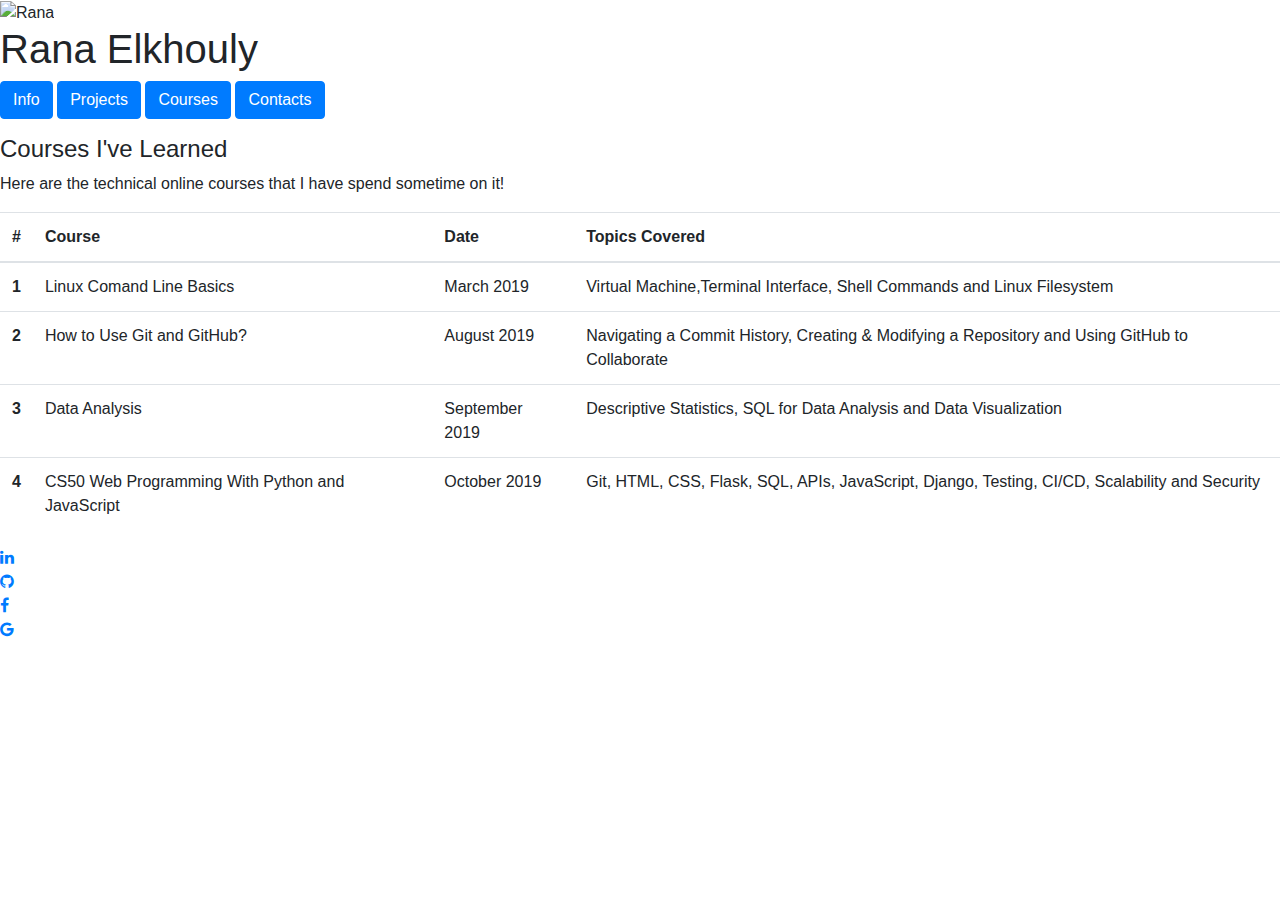
==== courses.html @ 57359fdf "Add files via upload" ====
<!DOCTYPE html>
<html>
  <head>
    <title>Rana's Courses</title>
    <meta name="viewport" content="width=device-width, initial-scale=1.0">
    <link rel="stylesheet" href="https://cdnjs.cloudflare.com/ajax/libs/font-awesome/4.7.0/css/font-awesome.min.css">
    <link rel="stylesheet" href="https://maxcdn.bootstrapcdn.com/bootstrap/4.0.0/css/bootstrap.min.css" integrity="sha384-Gn5384xqQ1aoWXA+058RXPxPg6fy4IWvTNh0E263XmFcJlSAwiGgFAW/dAiS6JXm" crossorigin="anonymous">
    <link rel="stylesheet" href="/home/rana/Downloads/project0/styles.css">
  </head>
  <body>
    <img class="profile" src="Rana.jpeg" alt="Rana" width="150">
    <h1>Rana Elkhouly</h1>

    <div class="buttons">
      <p class="screen-only">
        <a class="btn btn-primary" href="file:///home/rana/Downloads/project0/index.html" role="button">Info</a>
        <a class="btn btn-primary" href="file:///home/rana/Downloads/project0/projects.html" role="button">Projects</a>
        <a class="btn btn-primary" href="file:///home/rana/Downloads/project0/courses.html" role="button">Courses</a>
        <a class="btn btn-primary" href="file:///home/rana/Downloads/project0/links.html" role="button">Contacts</a>
      </p>
    </div>

    <div class="body">
      <h4>Courses I've Learned</h4>
      <p>
        Here are the technical online courses that I have spend sometime on it!
      </p>
      <table class="table">
        <thead class="grey lighten-2">
          <tr>
            <th scope="col">#</th>
            <th scope="col">Course</th>
            <th scope="col">Date</th>
            <th scope="col">Topics Covered</th>
          </tr>
        </thead>

        <tbody>
          <tr>
            <th scope="row">1</th>
            <td>Linux Comand Line Basics</td>
            <td>March 2019</td>
            <td>Virtual Machine,Terminal Interface, Shell Commands and Linux Filesystem</td>
          </tr>

          <tr>
            <th scope="row">2</th>
            <td>How to Use Git and GitHub?</td>
            <td>August 2019</td>
            <td>Navigating a Commit History, Creating & Modifying a Repository and Using GitHub to Collaborate</td>
          </tr>

          <tr>
            <th scope="row">3</th>
            <td>Data Analysis</td>
            <td>September 2019</td>
            <td>Descriptive Statistics, SQL for Data Analysis and Data Visualization</td>
          </tr>

          <tr>
            <th scope="row">4</th>
            <td>CS50 Web Programming With Python and JavaScript</td>
            <td>October 2019</td>
            <td>Git, HTML, CSS, Flask, SQL, APIs, JavaScript, Django, Testing, CI/CD, Scalability and Security</td>
          </tr>


        </tbody>
      </table>
    </div>
    <div class="social">
      <a href="https://www.linkedin.com/in/rana-elkhouly-513bb7191/" target="_blank" class="fa fa-linkedin"></a><br>
      <a href="https://github.com/Rana-Elkhouly" target="_blank" class="fa fa-github"></a><br>
      <a href="https://www.facebook.com/rana.elkhouly.9026" target="_blank" class="fa fa-facebook"></a><br>
      <a href="mailto:rana.elkhouly26@gmail" target="_blank" class="fa fa-google"></a><br>
    </div>

  </body>
</html>
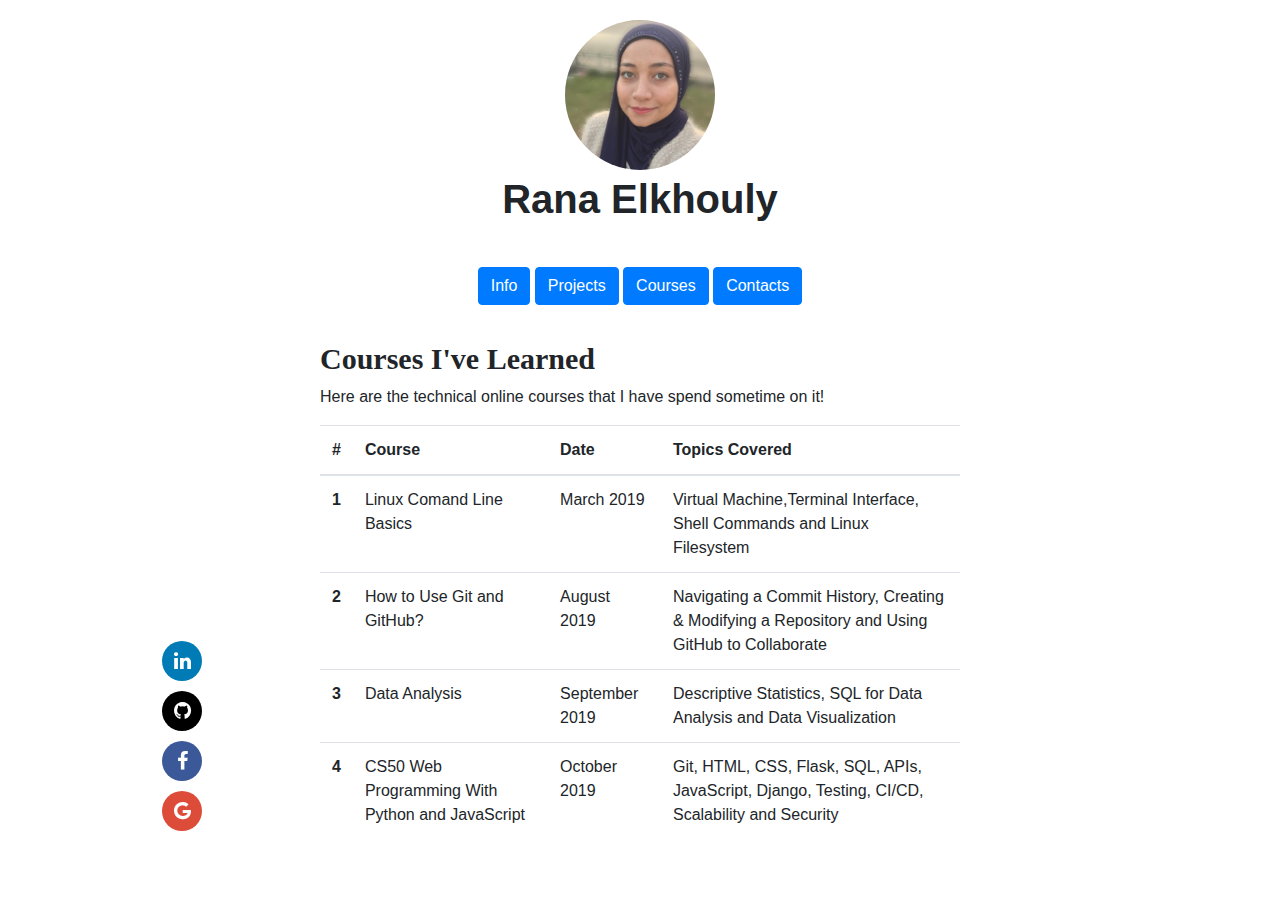
==== commit be890281: "Update courses.html" ====
--- a/courses.html
+++ b/courses.html
@@ -5,7 +5,7 @@
     <meta name="viewport" content="width=device-width, initial-scale=1.0">
     <link rel="stylesheet" href="https://cdnjs.cloudflare.com/ajax/libs/font-awesome/4.7.0/css/font-awesome.min.css">
     <link rel="stylesheet" href="https://maxcdn.bootstrapcdn.com/bootstrap/4.0.0/css/bootstrap.min.css" integrity="sha384-Gn5384xqQ1aoWXA+058RXPxPg6fy4IWvTNh0E263XmFcJlSAwiGgFAW/dAiS6JXm" crossorigin="anonymous">
-    <link rel="stylesheet" href="/home/rana/Downloads/project0/styles.css">
+    <link rel="stylesheet" href="styles.css">
   </head>
   <body>
     <img class="profile" src="Rana.jpeg" alt="Rana" width="150">
@@ -13,10 +13,10 @@
 
     <div class="buttons">
       <p class="screen-only">
-        <a class="btn btn-primary" href="file:///home/rana/Downloads/project0/index.html" role="button">Info</a>
-        <a class="btn btn-primary" href="file:///home/rana/Downloads/project0/projects.html" role="button">Projects</a>
-        <a class="btn btn-primary" href="file:///home/rana/Downloads/project0/courses.html" role="button">Courses</a>
-        <a class="btn btn-primary" href="file:///home/rana/Downloads/project0/links.html" role="button">Contacts</a>
+        <a class="btn btn-primary" href="index.html" role="button">Info</a>
+        <a class="btn btn-primary" href="projects.html" role="button">Projects</a>
+        <a class="btn btn-primary" href="courses.html" role="button">Courses</a>
+        <a class="btn btn-primary" href="links.html" role="button">Contacts</a>
       </p>
     </div>
 
--- a/styles.css
+++ b/styles.css
@@ -0,0 +1,141 @@
+* {
+  font-family: Arial, sans-serif;
+  font-size: 16px;
+}
+
+.fa {
+  padding: 10px;
+  font-size: 20px;
+  width: 40px;
+  height: auto;
+  text-align: center;
+  text-decoration: none;
+  margin: 5px 2px;
+  border-radius: 50%;
+}
+
+.fa-facebook {
+  background: #3B5998;
+  color: white;
+}
+
+.fa-google {
+  background: #dd4b39;
+  color: white;
+}
+
+.fa-linkedin {
+  background: #007bb5;
+  color: white;
+}
+
+.fa-skype {
+  background: #00aff0;
+  color: white;
+}
+
+.fa-github {
+  background: black;
+  color: white;
+}
+
+
+@media print {
+    .screen-only {
+        display: none;
+    }
+}
+
+@media only screen and (max-width: 600px) {
+  .social {
+    display: none;
+  }
+}
+
+.profile {
+  border-radius: 50%;
+  display: block;
+  margin-left: auto;
+  margin-right: auto;
+  margin-top: 20px;
+  margin-bottom: 5px;
+}
+
+img {
+  margin-left: 10px;
+}
+.pic {
+
+}
+
+h1 {
+  font-weight: bold;
+  text-align: center;
+  padding-left: 25%;
+  padding-right: 25%;
+}
+
+.important {
+  font-weight: bold;
+}
+
+.body {
+  text-align: left;
+  padding-left: 25%;
+  padding-right: 25%;
+  padding-bottom: 2%;
+}
+
+.buttons {
+  margin-top: 40px;
+  text-align: center;
+}
+
+tr {
+  margin-left: 25%;
+  margin-right: 25%;
+}
+
+h4, h5, h6 {
+  padding-top: 20px;
+}
+
+h4, h5 {
+  font-size: 30px;
+  font-weight: bold;
+  font-family: Times, "Times New Roman", serif;
+}
+
+ol li {
+  color: gray;
+}
+
+li {
+  text-align: left;
+}
+
+
+
+.social {
+  position: fixed;
+  padding-left: 12.5%;
+  padding-bottom: 5%;
+  left: 0em;
+  bottom: 0em;
+}
+
+.social a:hover {
+    opacity: 0.7;
+    color:#fff;
+    text-decoration: none;
+}
+
+.socialINLinks a:hover {
+  opacity: 0.7;
+  color:#fff;
+  text-decoration: none;
+}
+
+.btn {
+  margin-top: .25rem;
+}
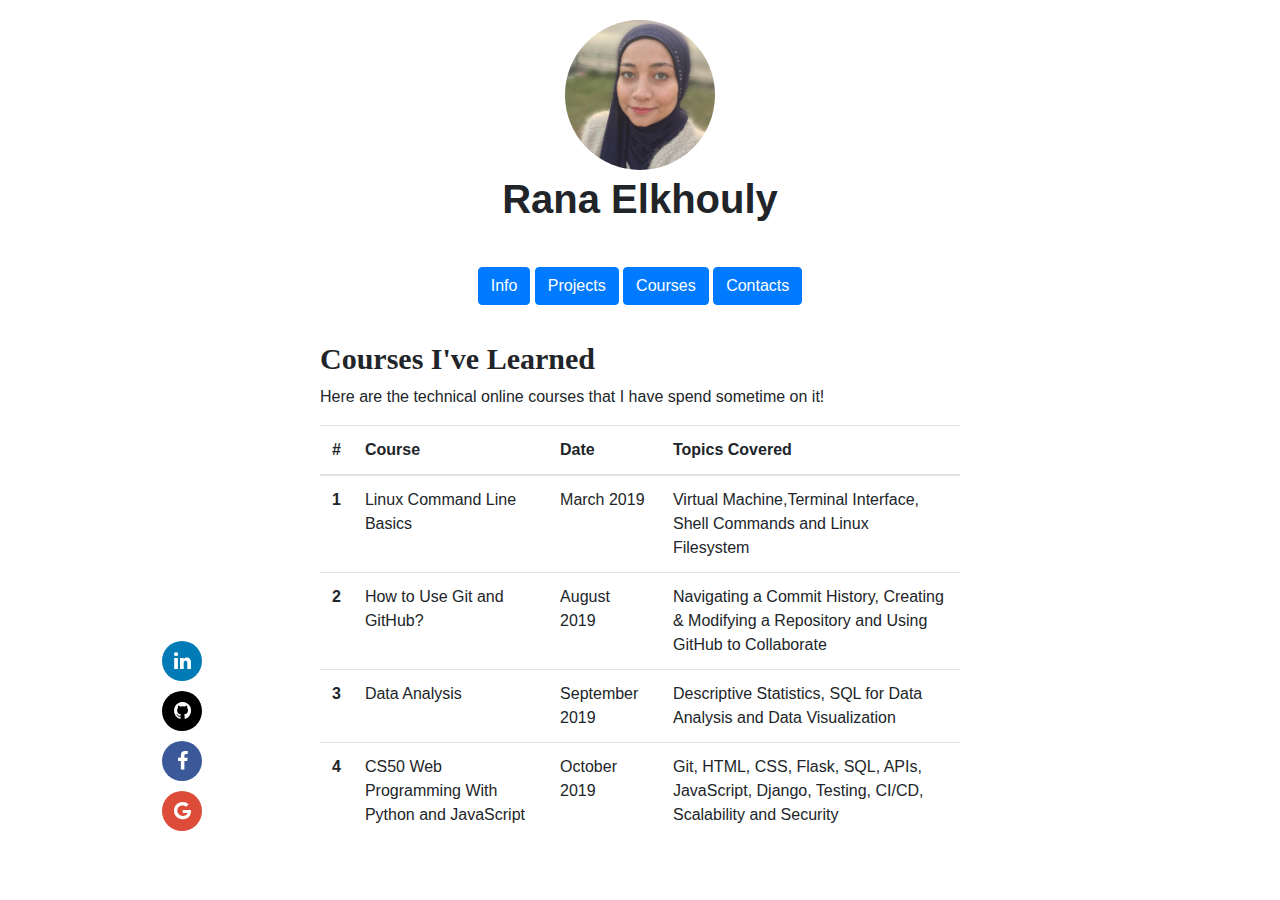
==== commit 74bbfbd1: "Update courses.html" ====
--- a/courses.html
+++ b/courses.html
@@ -38,7 +38,7 @@
         <tbody>
           <tr>
             <th scope="row">1</th>
-            <td>Linux Comand Line Basics</td>
+            <td>Linux Command Line Basics</td>
             <td>March 2019</td>
             <td>Virtual Machine,Terminal Interface, Shell Commands and Linux Filesystem</td>
           </tr>
--- a/styles.css
+++ b/styles.css
@@ -49,6 +49,15 @@
 @media only screen and (max-width: 600px) {
   .social {
     display: none;
+  }
+  .body {
+    padding-left: 5%;
+    padding-right: 5%;
+    padding-bottom: 2%;
+  }
+  .h1 {
+    padding-left: 5%;
+    padding-right: 5%;
   }
 }
 
@@ -114,8 +123,6 @@
   text-align: left;
 }
 
-
-
 .social {
   position: fixed;
   padding-left: 12.5%;
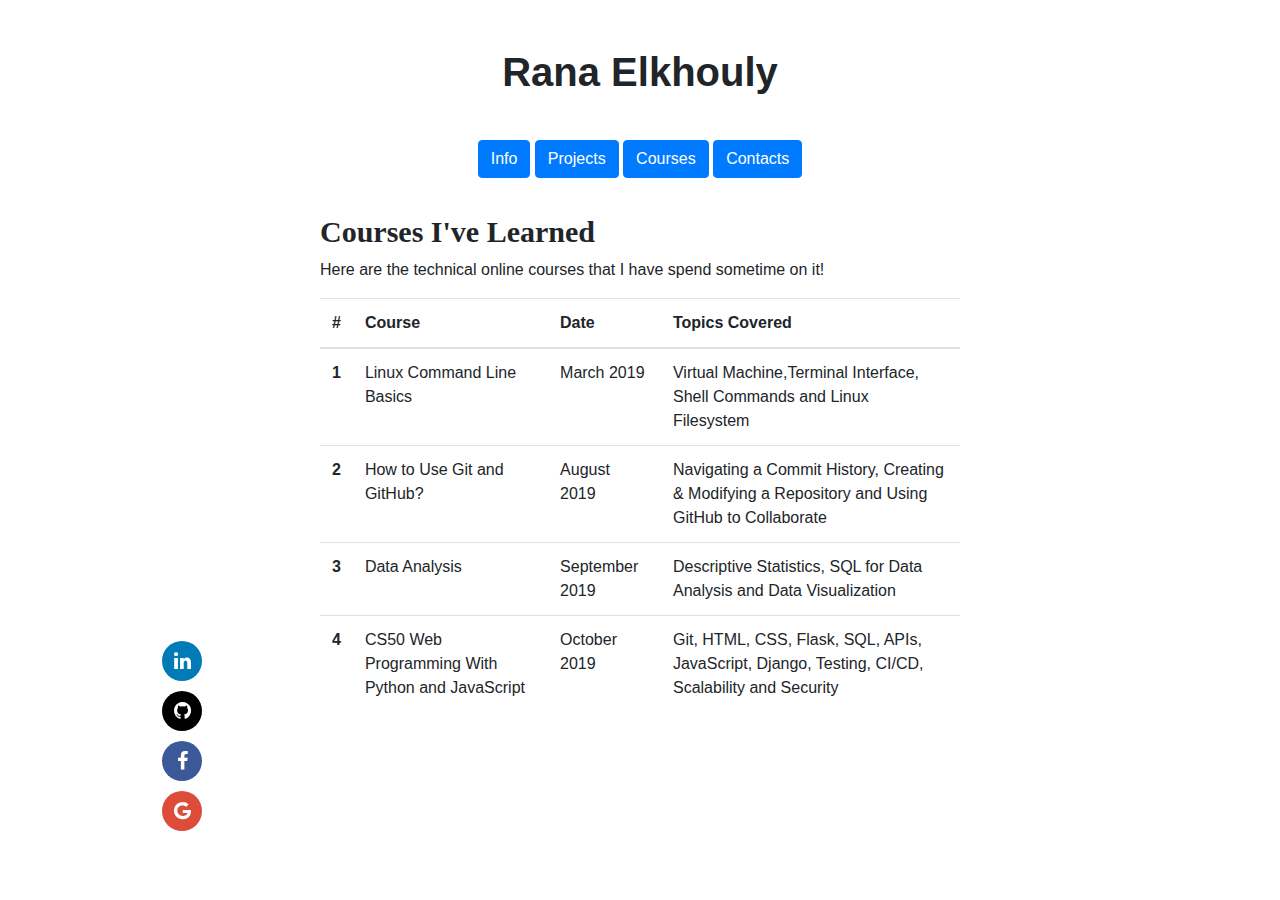
==== commit d6182709: "Update courses.html" ====
--- a/courses.html
+++ b/courses.html
@@ -8,7 +8,8 @@
     <link rel="stylesheet" href="styles.css">
   </head>
   <body>
-    <img class="profile" src="Rana.jpeg" alt="Rana" width="150">
+    <br><br>
+    <!-- <img class="profile" src="Rana.jpeg" alt="Rana" width="150"> -->
     <h1>Rana Elkhouly</h1>
 
     <div class="buttons">
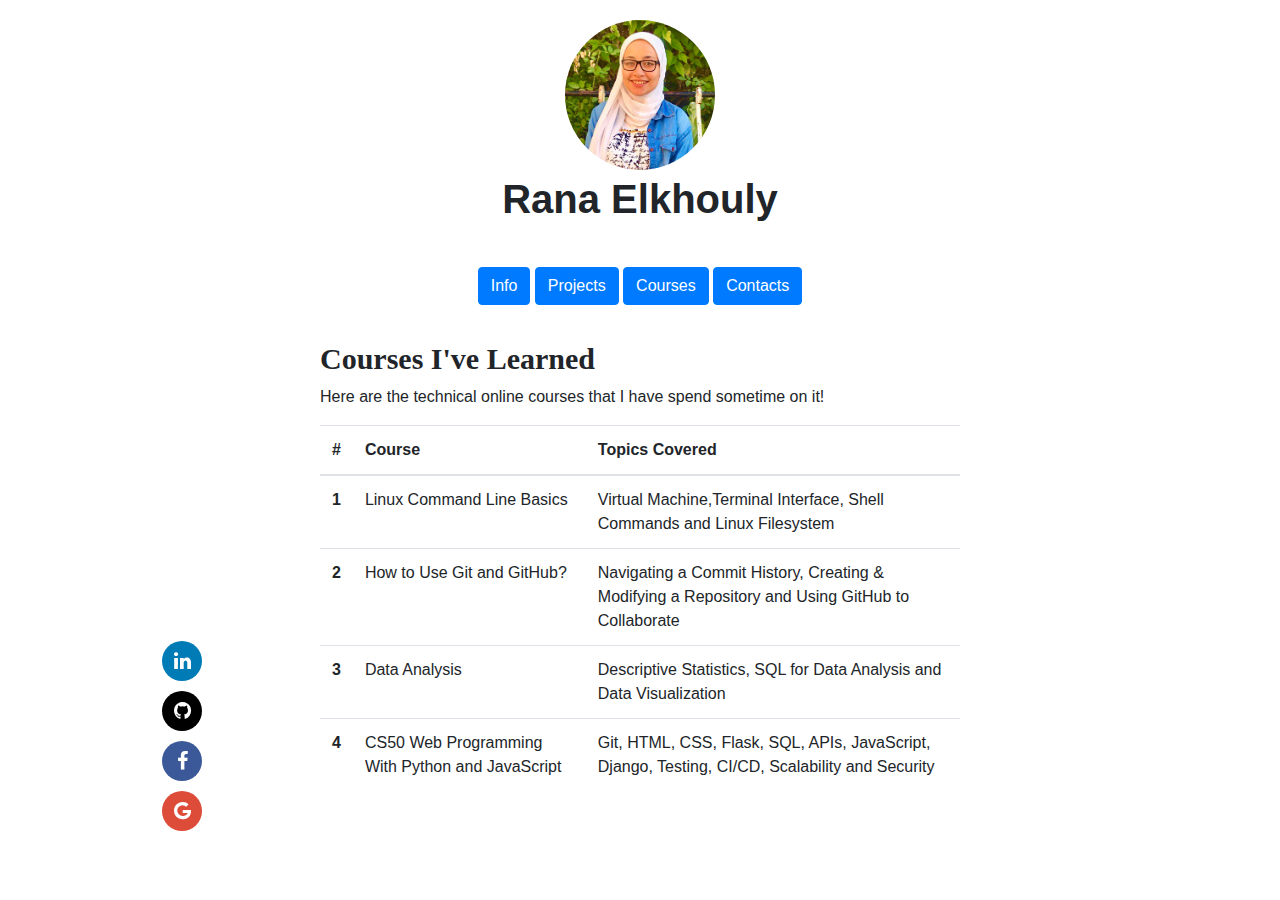
==== commit f73ac5fb: "Update courses.html" ====
--- a/courses.html
+++ b/courses.html
@@ -8,8 +8,7 @@
     <link rel="stylesheet" href="styles.css">
   </head>
   <body>
-    <br><br>
-    <!-- <img class="profile" src="Rana.jpeg" alt="Rana" width="150"> -->
+    <img class="profile" src="Rana.jpeg" alt="Rana" width="150">
     <h1>Rana Elkhouly</h1>
 
     <div class="buttons">
@@ -31,7 +30,6 @@
           <tr>
             <th scope="col">#</th>
             <th scope="col">Course</th>
-            <th scope="col">Date</th>
             <th scope="col">Topics Covered</th>
           </tr>
         </thead>
@@ -40,28 +38,24 @@
           <tr>
             <th scope="row">1</th>
             <td>Linux Command Line Basics</td>
-            <td>March 2019</td>
             <td>Virtual Machine,Terminal Interface, Shell Commands and Linux Filesystem</td>
           </tr>
 
           <tr>
             <th scope="row">2</th>
             <td>How to Use Git and GitHub?</td>
-            <td>August 2019</td>
             <td>Navigating a Commit History, Creating & Modifying a Repository and Using GitHub to Collaborate</td>
           </tr>
 
           <tr>
             <th scope="row">3</th>
             <td>Data Analysis</td>
-            <td>September 2019</td>
             <td>Descriptive Statistics, SQL for Data Analysis and Data Visualization</td>
           </tr>
 
           <tr>
             <th scope="row">4</th>
             <td>CS50 Web Programming With Python and JavaScript</td>
-            <td>October 2019</td>
             <td>Git, HTML, CSS, Flask, SQL, APIs, JavaScript, Django, Testing, CI/CD, Scalability and Security</td>
           </tr>
 
